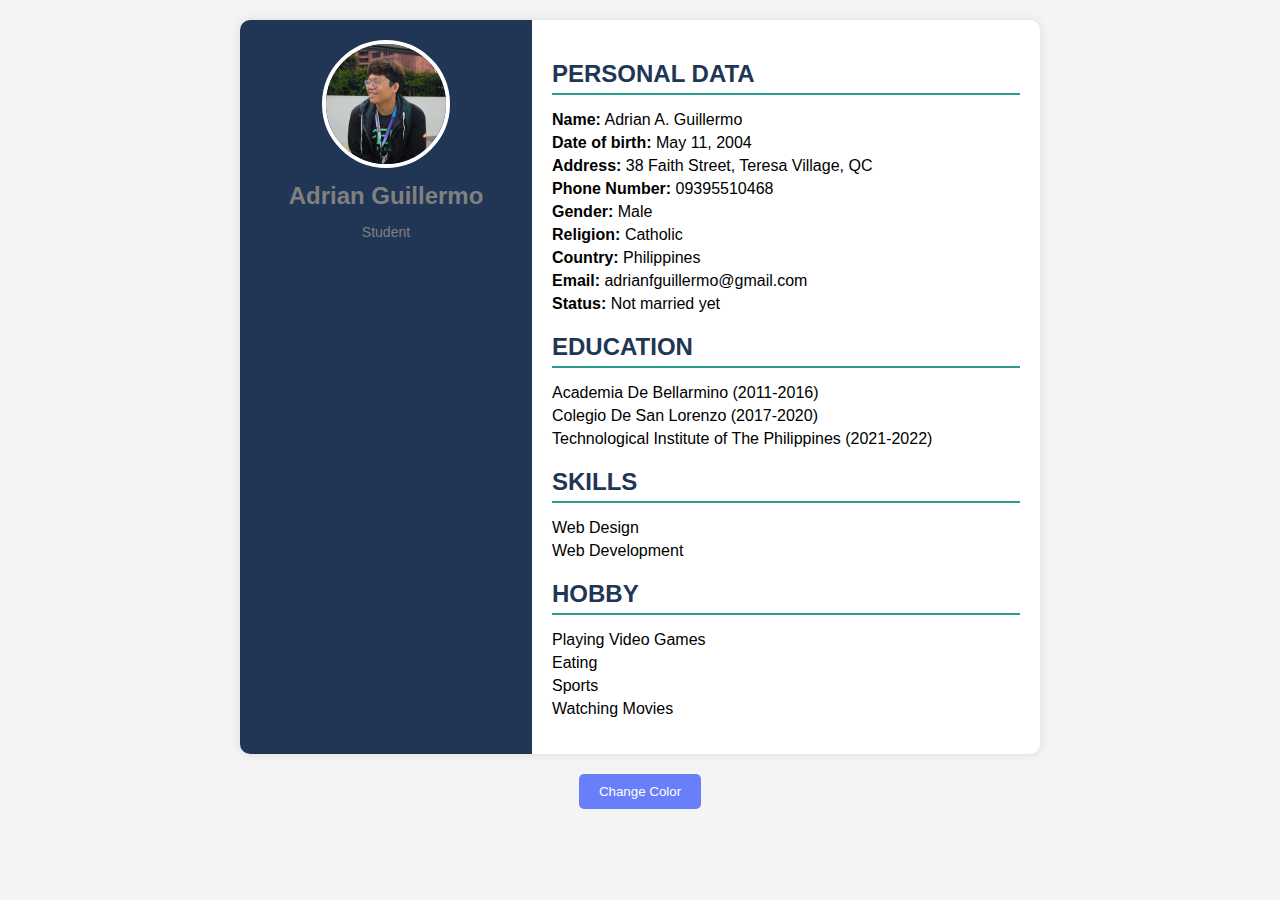
==== TS1/index.html @ 5d60a0a6 "Folder name" ====
<!DOCTYPE html>
<html lang="en">
<head>
    <meta charset="UTF-8">
    <meta name="viewport" content="width=device-width, initial-scale=1.0">
    <title>Resume</title>
    <link rel="stylesheet" href="style.css">
</head>
<body>
    <div class="resume-container">
        <div class="sidebar" id="sidebar">
            <img src="pic.jpg" alt="Profile Picture" class="profile-pic">
            <h1>Adrian Guillermo</h1>
            <p>Student</p>
        </div>
        <div class="content">
            <section>
                <h2 class="section-title">PERSONAL DATA</h2>
                <ul>
                    <li><strong>Name:</strong> Adrian A. Guillermo</li>
                    <li><strong>Date of birth:</strong> May 11, 2004</li>
                    <li><strong>Address:</strong> 38 Faith Street, Teresa Village, QC</li>
                    <li><strong>Phone Number:</strong> 09395510468</li>
                    <li><strong>Gender:</strong> Male</li>
                    <li><strong>Religion:</strong> Catholic</li>
                    <li><strong>Country:</strong> Philippines</li>
                    <li><strong>Email:</strong> adrianfguillermo@gmail.com</li>
                    <li><strong>Status:</strong> Not married yet</li>
                </ul>
            </section>
            <section>
                <h2 class="section-title">EDUCATION</h2>
                <ul>
                    <li>Academia De Bellarmino (2011-2016)</li>
                    <li>Colegio De San Lorenzo (2017-2020)</li>
                    <li>Technological Institute of The Philippines (2021-2022)</li>
                </ul>
            </section>
            <section>
                <h2 class="section-title">SKILLS</h2>
                <ul>
                    <li>Web Design</li>
                    <li>Web Development</li>
                </ul>
            </section>
            <section>
                <h2 class="section-title">HOBBY</h2>
                <ul>
                    <li>Playing Video Games</li>
                    <li>Eating</li>
                    <li>Sports</li>
                    <li>Watching Movies</li>
                </ul>
            </section>
        </div>
    </div>
    <button onclick="changeColor()">Change Color</button>
    
    <script>
        function changeColor() {
            const colors = ['#213555', '#3E5879', '#D8C4B6', '#F5EFE7'];
            
            let bodyColor = colors[Math.floor(Math.random() * colors.length)];
            document.body.style.backgroundColor = bodyColor;

            let sidebarAndTitleColor;
            do {
                sidebarAndTitleColor = colors[Math.floor(Math.random() * colors.length)];
            } while (sidebarAndTitleColor === bodyColor);

            document.getElementById('sidebar').style.backgroundColor = sidebarAndTitleColor;
            
            const sectionTitles = document.querySelectorAll('.section-title');
            sectionTitles.forEach(title => {
                title.style.color = sidebarAndTitleColor;
                title.style.borderColor = sidebarAndTitleColor;
            });
        }
    </script>
</body>
</html>
---- TS1/style.css ----
body {
    font-family: Arial, sans-serif;
    margin: 0;
    padding: 0;
    background-color: #f4f4f4;
    transition: background-color 0.5s;
}

.resume-container {
    display: flex;
    max-width: 800px;
    margin: 20px auto;
    background: white;
    box-shadow: 0 0 10px rgba(0, 0, 0, 0.1);
    border-radius: 10px;
    overflow: hidden;
}

.sidebar {
    background: #213555;
    color: grey;
    padding: 20px;
    text-align: center;
    width: 35%;
    transition: background-color 0.5s;
}

.profile-pic {
    width: 120px;
    height: 120px;
    border-radius: 50%;
    border: 4px solid white;
    margin-bottom: 10px;
}

h1 {
    font-size: 24px;
    margin: 0;
}

p {
    font-size: 14px;
}

.content {
    padding: 20px;
    width: 65%;
}

h2 {
    color: #213555;
    border-bottom: 2px solid #2a9d8f;
    padding-bottom: 5px;
    margin-bottom: 10px;
    transition: color 0.5s, border-color 0.5s;
}

ul {
    list-style: none;
    padding: 0;
}

ul li {
    margin-bottom: 5px;
}

button {
    display: block;
    margin: 20px auto;
    padding: 10px 20px;
    background: #052aff94;
    color: white;
    border: none;
    cursor: pointer;
    border-radius: 5px;
}

button:hover {
    background: #6197ec;
}
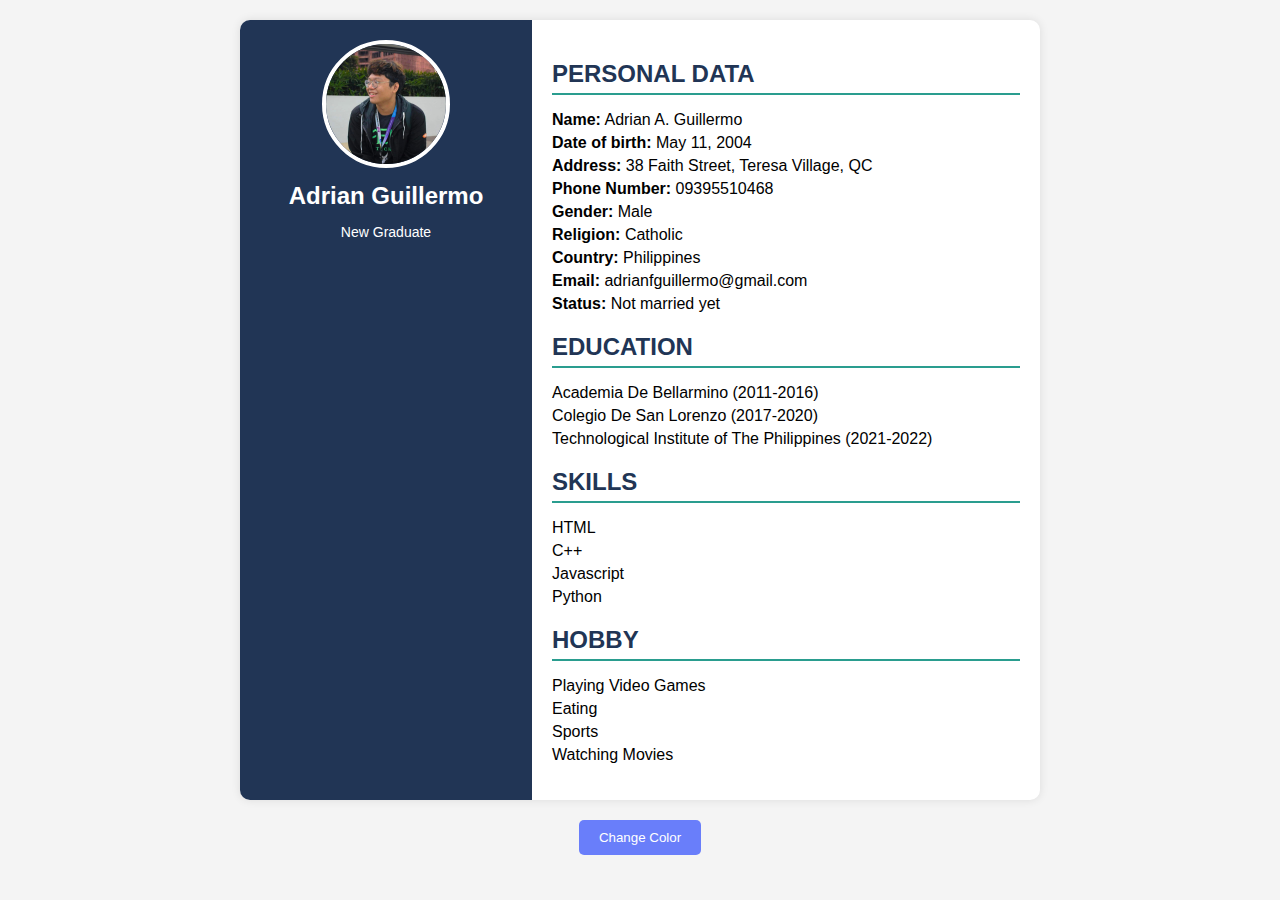
==== commit 8cacf433: "Edited" ====
--- a/TS1/index.html
+++ b/TS1/index.html
@@ -7,13 +7,13 @@
     <link rel="stylesheet" href="style.css">
 </head>
 <body>
-    <div class="resume-container">
+    <div class="resume-container" id="resume-container">
         <div class="sidebar" id="sidebar">
             <img src="pic.jpg" alt="Profile Picture" class="profile-pic">
             <h1>Adrian Guillermo</h1>
-            <p>Student</p>
+            <p>New Graduate</p>
         </div>
-        <div class="content">
+        <div class="content" id="content">
             <section>
                 <h2 class="section-title">PERSONAL DATA</h2>
                 <ul>
@@ -39,8 +39,10 @@
             <section>
                 <h2 class="section-title">SKILLS</h2>
                 <ul>
-                    <li>Web Design</li>
-                    <li>Web Development</li>
+                    <li>HTML</li>
+                    <li>C++</li>
+                    <li>Javascript</li>
+                    <li>Python</li>
                 </ul>
             </section>
             <section>
@@ -60,20 +62,26 @@
         function changeColor() {
             const colors = ['#213555', '#3E5879', '#D8C4B6', '#F5EFE7'];
             
-            let bodyColor = colors[Math.floor(Math.random() * colors.length)];
-            document.body.style.backgroundColor = bodyColor;
-
-            let sidebarAndTitleColor;
+            let resumeColor = colors[Math.floor(Math.random() * colors.length)];
+            document.getElementById('resume-container').style.backgroundColor = resumeColor;
+            
+            let sidebarColor;
             do {
-                sidebarAndTitleColor = colors[Math.floor(Math.random() * colors.length)];
-            } while (sidebarAndTitleColor === bodyColor);
-
-            document.getElementById('sidebar').style.backgroundColor = sidebarAndTitleColor;
+                sidebarColor = colors[Math.floor(Math.random() * colors.length)];
+            } while (sidebarColor === resumeColor);
+            document.getElementById('sidebar').style.backgroundColor = sidebarColor;
+            
+            let textColor;
+            do {
+                textColor = colors[Math.floor(Math.random() * colors.length)];
+            } while (textColor === sidebarColor || textColor === resumeColor);
+            
+            document.getElementById('content').style.color = textColor;
             
             const sectionTitles = document.querySelectorAll('.section-title');
             sectionTitles.forEach(title => {
-                title.style.color = sidebarAndTitleColor;
-                title.style.borderColor = sidebarAndTitleColor;
+                title.style.color = textColor;
+                title.style.borderColor = textColor;
             });
         }
     </script>
--- a/TS1/style.css
+++ b/TS1/style.css
@@ -18,7 +18,7 @@
 
 .sidebar {
     background: #213555;
-    color: grey;
+    color: white;
     padding: 20px;
     text-align: center;
     width: 35%;
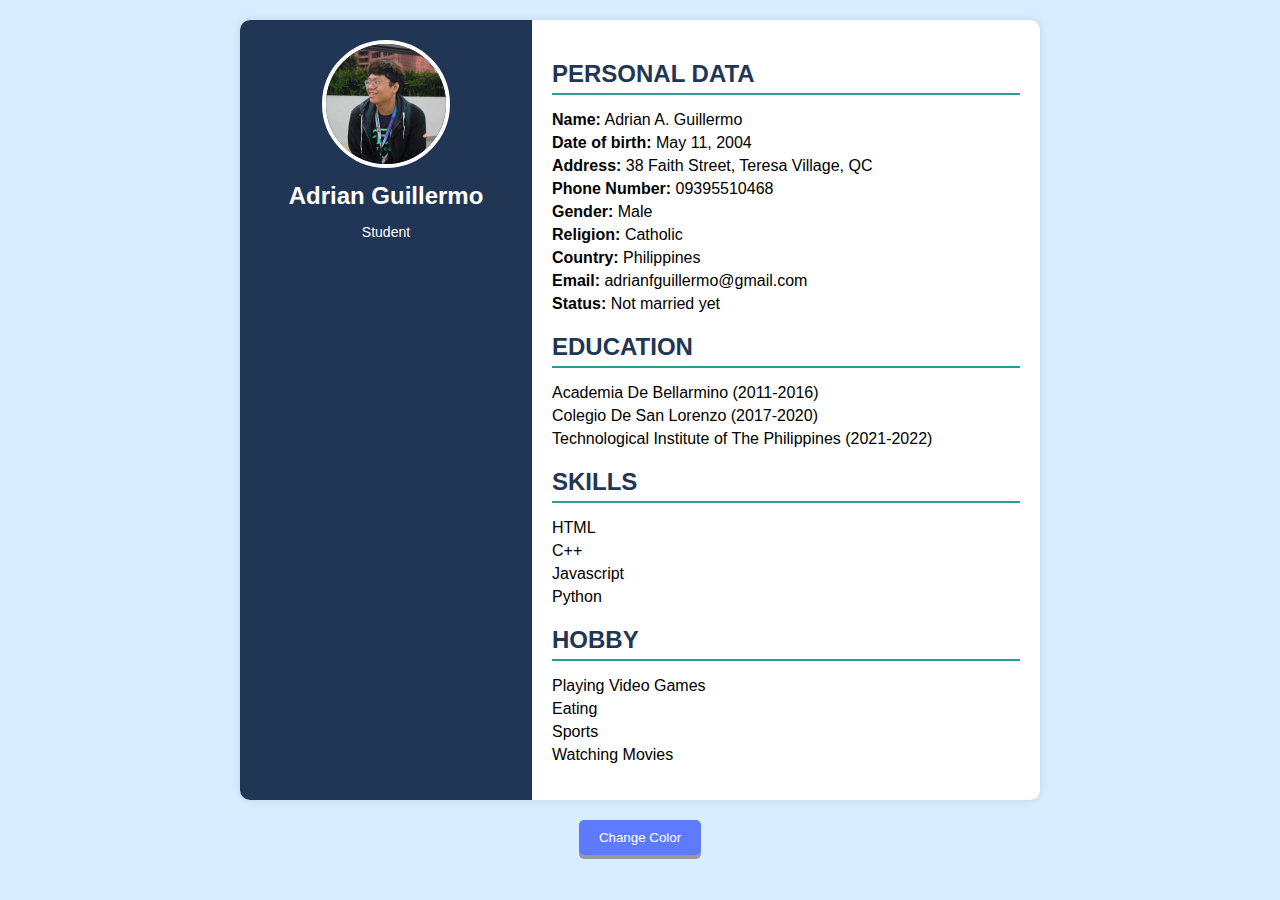
==== commit 22ba8a10: "update index" ====
--- a/TS1/index.html
+++ b/TS1/index.html
@@ -11,7 +11,7 @@
         <div class="sidebar" id="sidebar">
             <img src="pic.jpg" alt="Profile Picture" class="profile-pic">
             <h1>Adrian Guillermo</h1>
-            <p>New Graduate</p>
+            <p>Student</p>
         </div>
         <div class="content" id="content">
             <section>
--- a/TS1/style.css
+++ b/TS1/style.css
@@ -2,7 +2,7 @@
     font-family: Arial, sans-serif;
     margin: 0;
     padding: 0;
-    background-color: #f4f4f4;
+    background-color: #219bff2d;
     transition: background-color 0.5s;
 }
 
@@ -73,8 +73,16 @@
     border: none;
     cursor: pointer;
     border-radius: 5px;
+    transition: background 0.3s, transform 0.3s, box-shadow 0.3s;
+    box-shadow: 0 4px #999;
 }
 
 button:hover {
-    background: #6197ec;
+    background: #031a3f;
 }
+
+button:active {
+    transform: translateY(4px);
+    box-shadow: 0 2px #666;
+    background: #02102a;
+}
